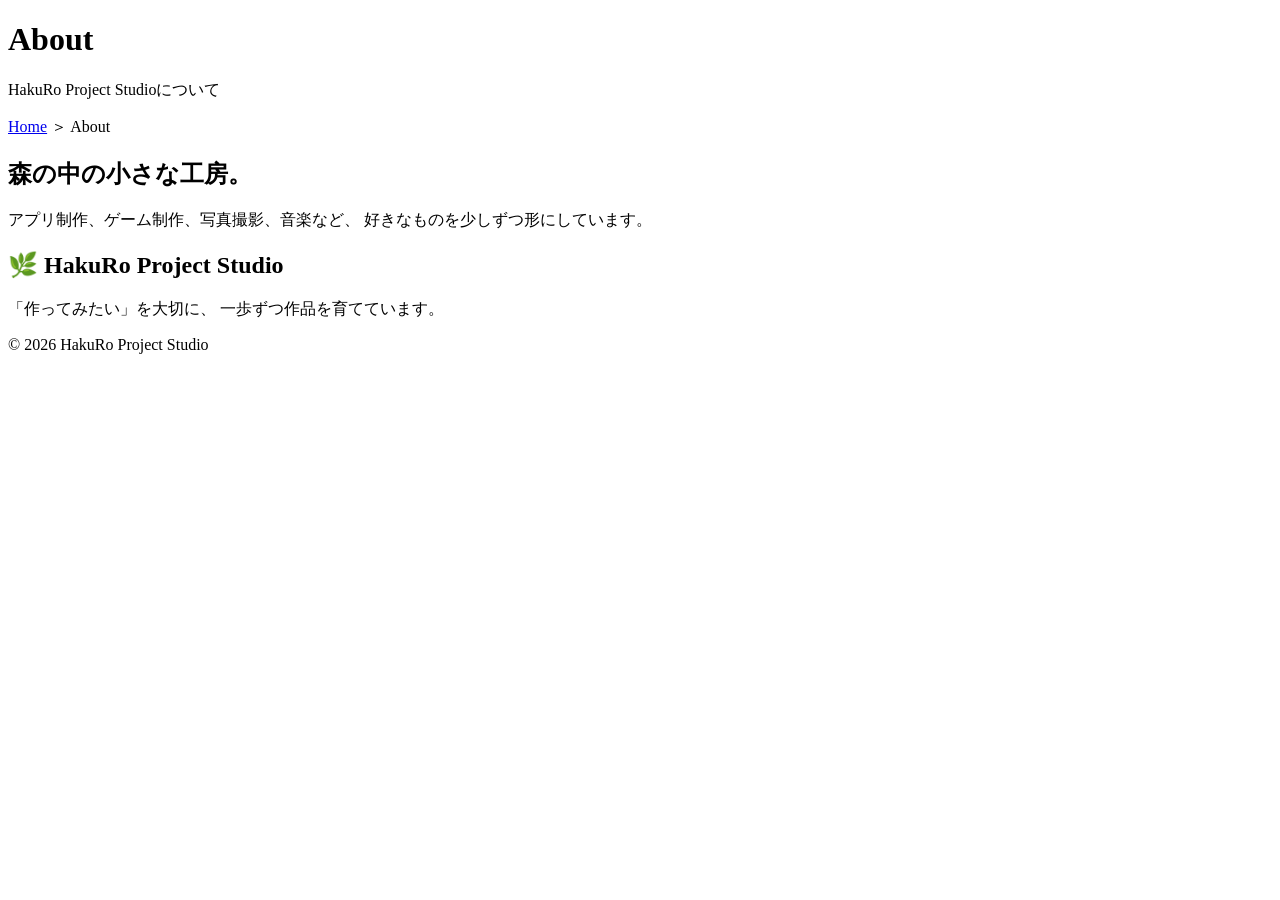
==== about/index.html @ 7e0a6b30 "Update index.html" ====
<!DOCTYPE html>
<html lang="ja">

<head>

<meta charset="UTF-8">
<meta name="viewport" content="width=device-width, initial-scale=1.0">

<title>About | HakuRo Project Studio</title>

<link rel="stylesheet" href="../css/style.css">

</head>

<body>

<header>

<h1>About</h1>

<p>HakuRo Project Studioについて</p>

</header>

<main>

<div class="breadcrumb">

<a href="../index.html">Home</a>

<span>＞</span>

<span>About</span>

</div>

<section class="hero">

<h2>森の中の小さな工房。</h2>

<p>

アプリ制作、ゲーム制作、写真撮影、音楽など、
好きなものを少しずつ形にしています。

</p>

</section>

<div class="grid">

<section class="card">

<h2>🌿 HakuRo Project Studio</h2>

<p>

「作ってみたい」を大切に、
一歩ずつ作品を育てています。

</p>

</section>

</div>

</main>

<footer>

<p>© 2026 HakuRo Project Studio</p>

</footer>

</body>

</html>
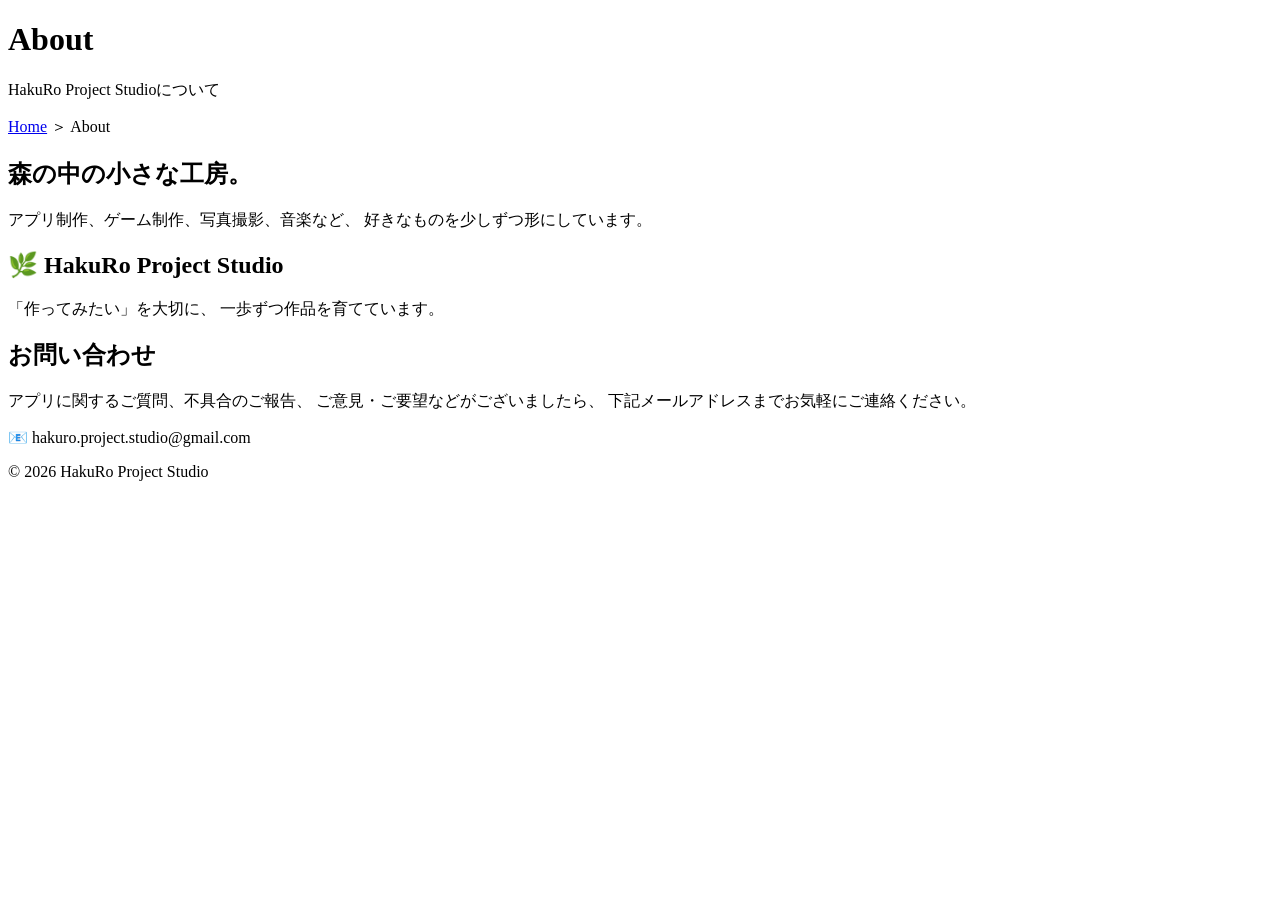
==== commit 5007aad8: "Update index.html" ====
--- a/about/index.html
+++ b/about/index.html
@@ -62,6 +62,30 @@
 
 </section>
 
+  <!-- ==========================
+     Contact
+========================== -->
+
+<section class="card">
+
+    <h2>お問い合わせ</h2>
+
+    <p>
+
+        アプリに関するご質問、不具合のご報告、
+        ご意見・ご要望などがございましたら、
+        下記メールアドレスまでお気軽にご連絡ください。
+
+    </p>
+
+    <p>
+
+        📧 hakuro.project.studio@gmail.com
+
+    </p>
+
+</section>
+
 </div>
 
 </main>
